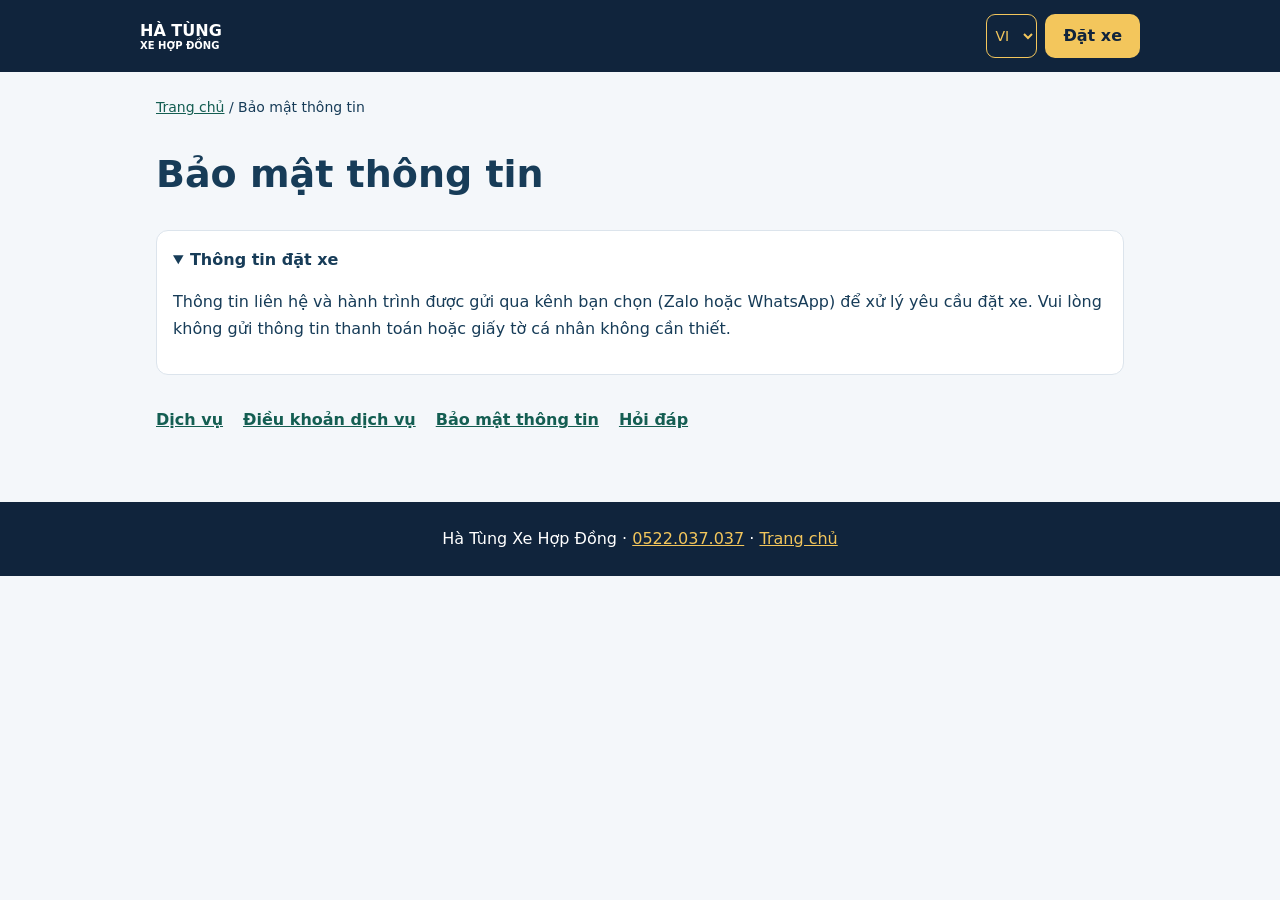
==== bao-mat/index.html @ 63cf0624 "Add service and policy pages" ====
<!doctype html><html lang="vi"><head><meta charset="utf-8"><meta name="viewport" content="width=device-width, initial-scale=1, maximum-scale=1, user-scalable=no, viewport-fit=cover"><title>Bảo mật thông tin | Hà Tùng Xe Hợp Đồng</title><meta name="description" content="Cách Hà Tùng tiếp nhận thông tin đặt xe qua Zalo hoặc WhatsApp."><link rel="canonical" href="https://hatungxehopdong.com/bao-mat/"><meta property="og:type" content="website"><meta property="og:title" content="Bảo mật thông tin | Hà Tùng"><meta property="og:description" content="Cách Hà Tùng tiếp nhận thông tin đặt xe qua Zalo hoặc WhatsApp."><meta property="og:url" content="https://hatungxehopdong.com/bao-mat/"><meta property="og:image" content="https://hatungxehopdong.com/assets/chia-se.jpg"><link rel="icon" href="/assets/favicon.png"><link rel="stylesheet" href="/assets/info-pages.css"><link rel="stylesheet" href="/assets/translation.css"></head><body><header><a href="/" class="brand">HÀ TÙNG <small>XE HỢP ĐỒNG</small></a><div class="header-actions notranslate" translate="no"><label><span hidden>Ngôn ngữ</span><select id="site-language" aria-label="Language / Ngôn ngữ"><option value="vi">VI</option><option value="en">EN</option><option value="ko">KO</option><option value="zh-CN">ZH</option><option value="ja">JA</option><option value="ru">RU</option></select></label><span id="language-status" role="status"></span><a href="/#datxe" class="button">Đặt xe</a></div></header><main><nav aria-label="Điều hướng"><a href="/">Trang chủ</a> / Bảo mật thông tin</nav><section><h1>Bảo mật thông tin</h1><details open><summary>Thông tin đặt xe</summary><p>Thông tin liên hệ và hành trình được gửi qua kênh bạn chọn (Zalo hoặc WhatsApp) để xử lý yêu cầu đặt xe. Vui lòng không gửi thông tin thanh toán hoặc giấy tờ cá nhân không cần thiết.</p></details></section><nav class="page-links" aria-label="Trang thông tin"><a href="/dich-vu/">Dịch vụ</a><a href="/dieu-khoan/">Điều khoản dịch vụ</a><a href="/bao-mat/">Bảo mật thông tin</a><a href="/hoi-dap/">Hỏi đáp</a></nav></main><footer>Hà Tùng Xe Hợp Đồng · <a href="tel:0522037037">0522.037.037</a> · <a href="/">Trang chủ</a></footer><div id="translation-engine" aria-hidden="true"></div><script src="/assets/info-language.js"></script></body></html>
---- assets/info-pages.css ----
*{box-sizing:border-box}html{-webkit-text-size-adjust:100%;scroll-behavior:smooth;touch-action:pan-x pan-y}body{margin:0;color:#173c58;background:#f4f7fa;font:16px/1.65 system-ui,-apple-system,BlinkMacSystemFont,"Segoe UI",sans-serif}a{color:#145e52}header{display:flex;align-items:center;justify-content:space-between;gap:12px;background:#10243c;padding:14px max(16px,calc((100% - 1000px)/2));color:#fff}.brand{color:#fff;font-weight:800;text-decoration:none;line-height:1.2}.brand small{display:block;font-size:10px}.button{border-radius:10px;background:#f3c65c;padding:9px 18px;color:#10243c;font-weight:700;text-decoration:none}main{max-width:1000px;margin:auto;padding:24px 16px 48px}main>nav:first-child{font-size:14px;margin-bottom:18px}h1{line-height:1.25;font-size:clamp(26px,5vw,38px)}h3{line-height:1.35}section,article{min-width:0}article,details{background:white;border:1px solid #dce4ec;border-radius:12px;padding:16px;margin:12px 0}summary{cursor:pointer;font-weight:700}.page-links,.site-pages{display:flex;flex-wrap:wrap;gap:10px 20px;padding:20px 0}.page-links a{font-weight:600}footer{background:#10243c;color:white;padding:24px 16px;text-align:center}footer a{color:#f3c65c}@media(max-width:480px){main{padding-inline:14px}article,details{padding:14px}}
header .header-actions{display:flex;align-items:center;gap:8px}#site-language{background:#10243c;color:#f3c65c;border:1px solid #f3c65c;border-radius:9px;padding:9px 4px;min-height:44px;font:inherit;font-size:14px}#language-status{position:absolute;right:12px;top:62px;background:#10243c;color:white;border-radius:6px;font-size:12px}#translation-engine{position:absolute;left:-10000px;width:1px;height:1px;overflow:hidden}
---- assets/translation.css ----
/* Keep the site's language selector while hiding Google Translate overlays. */
iframe.skiptranslate,
.goog-te-banner-frame,
.goog-te-balloon-frame,
#goog-gt-tt,
.VIpgJd-ZVi9od-aZ2wEe-wOHMyf {
  display: none !important;
}
body { top: 0 !important; }
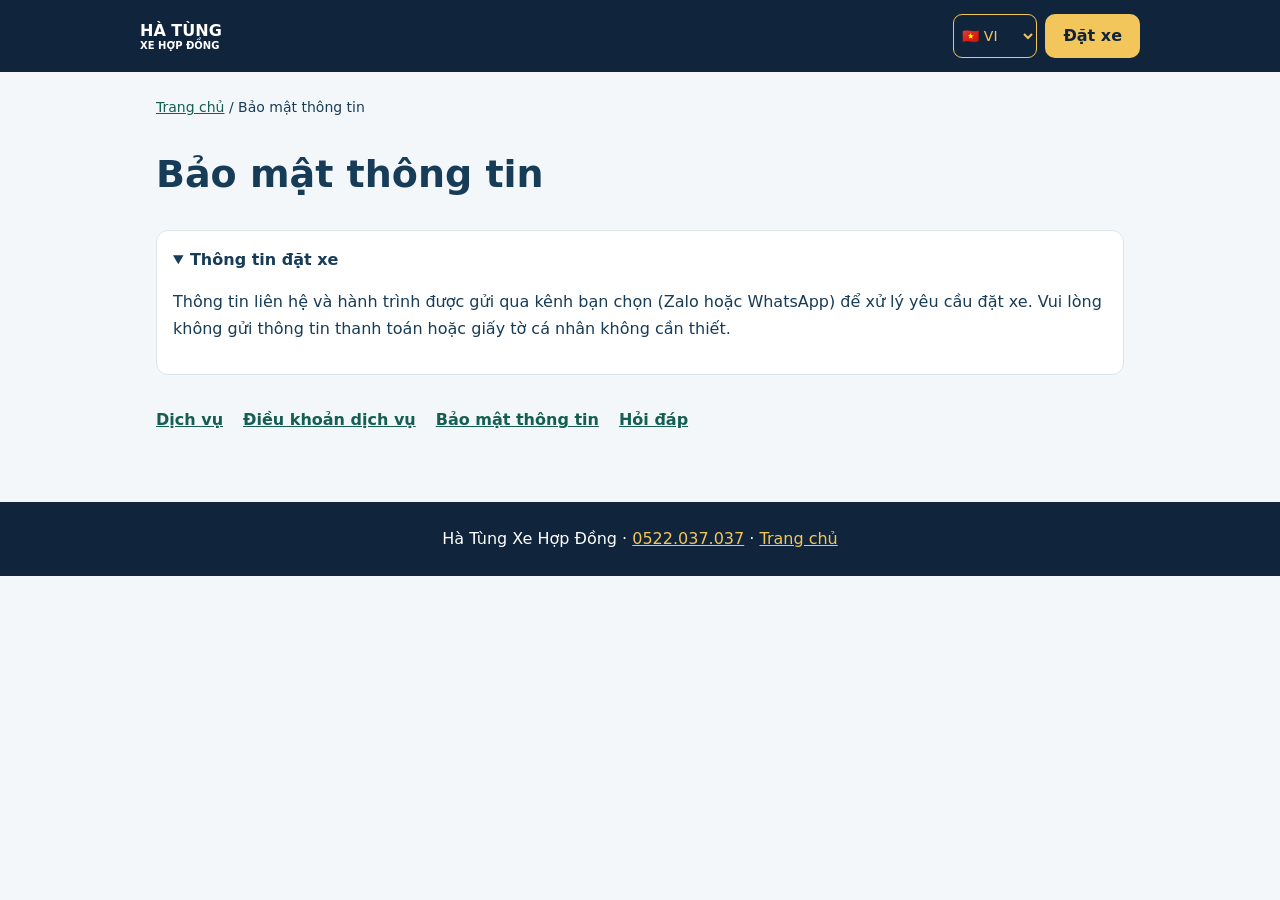
==== commit d794512c: "Restore language flags and Vietnamese selection" ====
--- a/bao-mat/index.html
+++ b/bao-mat/index.html
@@ -1 +1 @@
-<!doctype html><html lang="vi"><head><meta charset="utf-8"><meta name="viewport" content="width=device-width, initial-scale=1, maximum-scale=1, user-scalable=no, viewport-fit=cover"><title>Bảo mật thông tin | Hà Tùng Xe Hợp Đồng</title><meta name="description" content="Cách Hà Tùng tiếp nhận thông tin đặt xe qua Zalo hoặc WhatsApp."><link rel="canonical" href="https://hatungxehopdong.com/bao-mat/"><meta property="og:type" content="website"><meta property="og:title" content="Bảo mật thông tin | Hà Tùng"><meta property="og:description" content="Cách Hà Tùng tiếp nhận thông tin đặt xe qua Zalo hoặc WhatsApp."><meta property="og:url" content="https://hatungxehopdong.com/bao-mat/"><meta property="og:image" content="https://hatungxehopdong.com/assets/chia-se.jpg"><link rel="icon" href="/assets/favicon.png"><link rel="stylesheet" href="/assets/info-pages.css"><link rel="stylesheet" href="/assets/translation.css"></head><body><header><a href="/" class="brand">HÀ TÙNG <small>XE HỢP ĐỒNG</small></a><div class="header-actions notranslate" translate="no"><label><span hidden>Ngôn ngữ</span><select id="site-language" aria-label="Language / Ngôn ngữ"><option value="vi">VI</option><option value="en">EN</option><option value="ko">KO</option><option value="zh-CN">ZH</option><option value="ja">JA</option><option value="ru">RU</option></select></label><span id="language-status" role="status"></span><a href="/#datxe" class="button">Đặt xe</a></div></header><main><nav aria-label="Điều hướng"><a href="/">Trang chủ</a> / Bảo mật thông tin</nav><section><h1>Bảo mật thông tin</h1><details open><summary>Thông tin đặt xe</summary><p>Thông tin liên hệ và hành trình được gửi qua kênh bạn chọn (Zalo hoặc WhatsApp) để xử lý yêu cầu đặt xe. Vui lòng không gửi thông tin thanh toán hoặc giấy tờ cá nhân không cần thiết.</p></details></section><nav class="page-links" aria-label="Trang thông tin"><a href="/dich-vu/">Dịch vụ</a><a href="/dieu-khoan/">Điều khoản dịch vụ</a><a href="/bao-mat/">Bảo mật thông tin</a><a href="/hoi-dap/">Hỏi đáp</a></nav></main><footer>Hà Tùng Xe Hợp Đồng · <a href="tel:0522037037">0522.037.037</a> · <a href="/">Trang chủ</a></footer><div id="translation-engine" aria-hidden="true"></div><script src="/assets/info-language.js"></script></body></html>+<!doctype html><html lang="vi"><head><meta charset="utf-8"><meta name="viewport" content="width=device-width, initial-scale=1, maximum-scale=1, user-scalable=no, viewport-fit=cover"><title>Bảo mật thông tin | Hà Tùng Xe Hợp Đồng</title><meta name="description" content="Cách Hà Tùng tiếp nhận thông tin đặt xe qua Zalo hoặc WhatsApp."><link rel="canonical" href="https://hatungxehopdong.com/bao-mat/"><meta property="og:type" content="website"><meta property="og:title" content="Bảo mật thông tin | Hà Tùng"><meta property="og:description" content="Cách Hà Tùng tiếp nhận thông tin đặt xe qua Zalo hoặc WhatsApp."><meta property="og:url" content="https://hatungxehopdong.com/bao-mat/"><meta property="og:image" content="https://hatungxehopdong.com/assets/chia-se.jpg"><link rel="icon" href="/assets/favicon.png"><link rel="stylesheet" href="/assets/info-pages.css"><link rel="stylesheet" href="/assets/translation.css?v=20261127b"></head><body><header><a href="/" class="brand">HÀ TÙNG <small>XE HỢP ĐỒNG</small></a><div class="header-actions notranslate" translate="no"><label><span hidden>Ngôn ngữ</span><select id="site-language" aria-label="Language / Ngôn ngữ"><option value="vi">🇻🇳 VI</option><option value="en">🇬🇧 EN</option><option value="ko">🇰🇷 KO</option><option value="zh-CN">🇨🇳 ZH</option><option value="ja">🇯🇵 JA</option><option value="ru">🇷🇺 RU</option></select></label><span id="language-status" role="status"></span><a href="/#datxe" class="button">Đặt xe</a></div></header><main><nav aria-label="Điều hướng"><a href="/">Trang chủ</a> / Bảo mật thông tin</nav><section><h1>Bảo mật thông tin</h1><details open><summary>Thông tin đặt xe</summary><p>Thông tin liên hệ và hành trình được gửi qua kênh bạn chọn (Zalo hoặc WhatsApp) để xử lý yêu cầu đặt xe. Vui lòng không gửi thông tin thanh toán hoặc giấy tờ cá nhân không cần thiết.</p></details></section><nav class="page-links" aria-label="Trang thông tin"><a href="/dich-vu/">Dịch vụ</a><a href="/dieu-khoan/">Điều khoản dịch vụ</a><a href="/bao-mat/">Bảo mật thông tin</a><a href="/hoi-dap/">Hỏi đáp</a></nav></main><footer>Hà Tùng Xe Hợp Đồng · <a href="tel:0522037037">0522.037.037</a> · <a href="/">Trang chủ</a></footer><div id="translation-engine" aria-hidden="true"></div><script src="/assets/info-language.js?v=20261127b"></script></body></html>
--- a/assets/translation.css
+++ b/assets/translation.css
@@ -7,3 +7,5 @@
   display: none !important;
 }
 body { top: 0 !important; }
+/* Reserve enough room for the flag, language code, and native select arrow. */
+header .language-picker select, header #site-language { width: 84px !important; }
